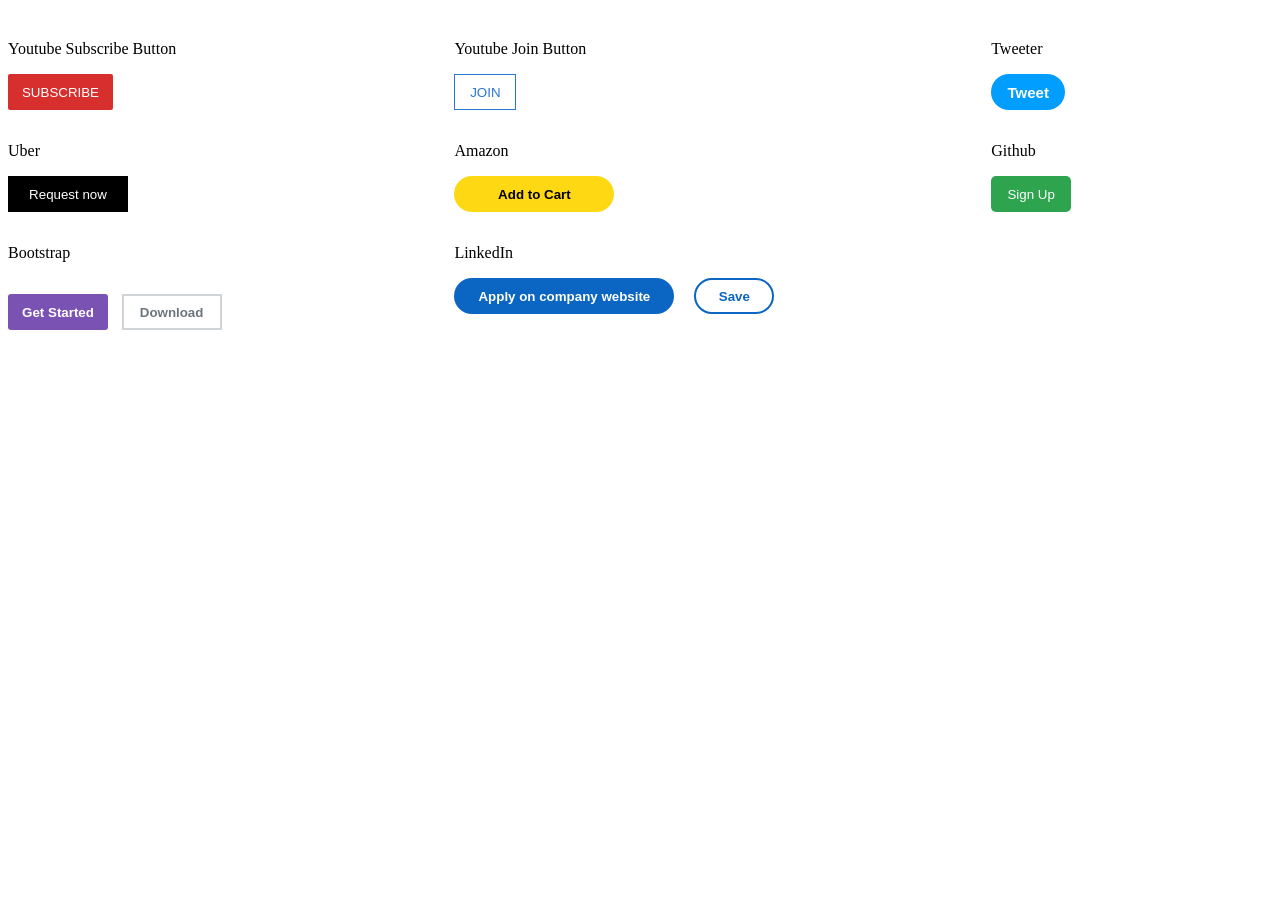
==== PRACTICE/BUTTONS/button.html @ fa21ba37 "Added Buttons Study Material" ====
<!DOCTYPE html>
<html lang="en">
<head>
    <meta charset="UTF-8">
    <meta name="viewport" content="width=device-width, initial-scale=1.0">
    <link rel="stylesheet" href="style.css">
    <title>Buttons</title>
</head>
<body>
    <!--Practice Button Styles with CSS-->
   <div class="container">
    <div>
        <p>Youtube Subscribe Button</p>
        <button class="subscribe-button">SUBSCRIBE</button>
    </div>
    <div>
        <p>Youtube Join Button</p>
        <button class="join-button">JOIN</button>
    </div>
    <div>
        <p>Tweeter</p>
        <button class="tweet-button">Tweet</button>
    </div>
    <div>
        <p>Uber</p>
        <button class="uber-button">Request now</button>
    </div>
    <div>
        <p>Amazon</p>
        <button class="amazon-button">Add to Cart</button>
    </div>
    <div>
        <p>Github</p>
        <button class="github-button">Sign Up</button>
    </div>
    <div>
        <div>Bootstrap</div>
        <div>
            <div>
                <button class="bootstrap-button1">Get Started</button>
                <button class="bootstrap-button2">Download</button>
            </div>
        </div>
    </div>
    <div>
        <div>LinkedIn</div>
        <div>
            <button class="linkedIn-button1">Apply on company website</button>
            <button class="linkedIn-button2">Save</button>
        </div>
        
    </div>
   </div>
</body>
</html>
---- PRACTICE/BUTTONS/style.css ----
.container{
    display: grid;
    grid-template-columns: auto auto auto;
}

.container div{
    margin: 1rem 1rem 0rem 0rem ;
}
/* Selects the seventh element of div siblings */
.container div:nth-child(7) {
    display: flex;
    flex-direction: column;
}

.container div:nth-child(8) {
    display: flex;
    flex-direction: column;
}

.subscribe-button{
    background-color: rgba(211, 22, 22, 0.893);
    border-radius: 2px;
    height: 2.25rem;
    width: 6.563rem;
    cursor: pointer;
    color: white;
    border: none;
}

.join-button{
    border: 1px solid rgb(41, 118, 211);
    color: rgb(41, 118, 211);
    background-color: white;
    height: 2.25rem;
    width: 3.875rem;
    cursor: pointer;
}

.tweet-button{
    background-color: rgb(2, 158, 255);
    border-radius: 18px;
    font-weight: bold;
    height: 2.25rem;
    width: 4.625rem;
    font-size: 15px;
    cursor: pointer;
    color: white;
    border: none;
}

.uber-button{
    background-color: black;
    cursor: pointer;
    height: 2.25rem;
    color: white;
    width: 7.5rem;
    border: none;
}

.amazon-button{
    background-color: rgb(255, 216, 20);
    border-radius: 20px;
    font-weight: 550;
    cursor: pointer;
    height: 2.25rem;
    border: none;
    width: 10rem;
}

.github-button{
    background-color: rgb(46, 164, 79);
    border-radius: 5px;
    color: white;
    cursor: pointer;
    height: 2.25rem;
    border: none;
    width:5rem;
}

.bootstrap-button1 {
    background-color: rgb(121, 82, 179);
    margin-right: 0.6rem;
    border-radius: 3px;
    font-weight: bold;
    height: 2.25rem;
    cursor: pointer;
    color: white;
    width: 6.25rem;
    border: none;
}

.bootstrap-button2 {
    background-color: white;
    border: 2px solid rgba(202, 206, 209, 0.87);
    color: rgb(108, 117, 125);
    font-weight: bold;
    cursor: pointer;
    height: 2.25rem;
    width: 6.25rem;
}

.linkedIn-button1{
    background-color: rgb(10, 102, 194);
    border-radius: 50px;
    margin-right: 1rem;
    font-weight: bold;
    width: 13.75rem;
    height: 2.25rem;
    cursor: pointer;
    color: white;
    border: none;
}

.linkedIn-button2{
    border: 2px solid rgb(10, 102, 194);
    color: rgb(10, 102, 194);
    background-color: white;
    border-radius: 50px;
    font-weight: bold;
    cursor: pointer;
    height: 2.25rem;
    width: 80px;
}
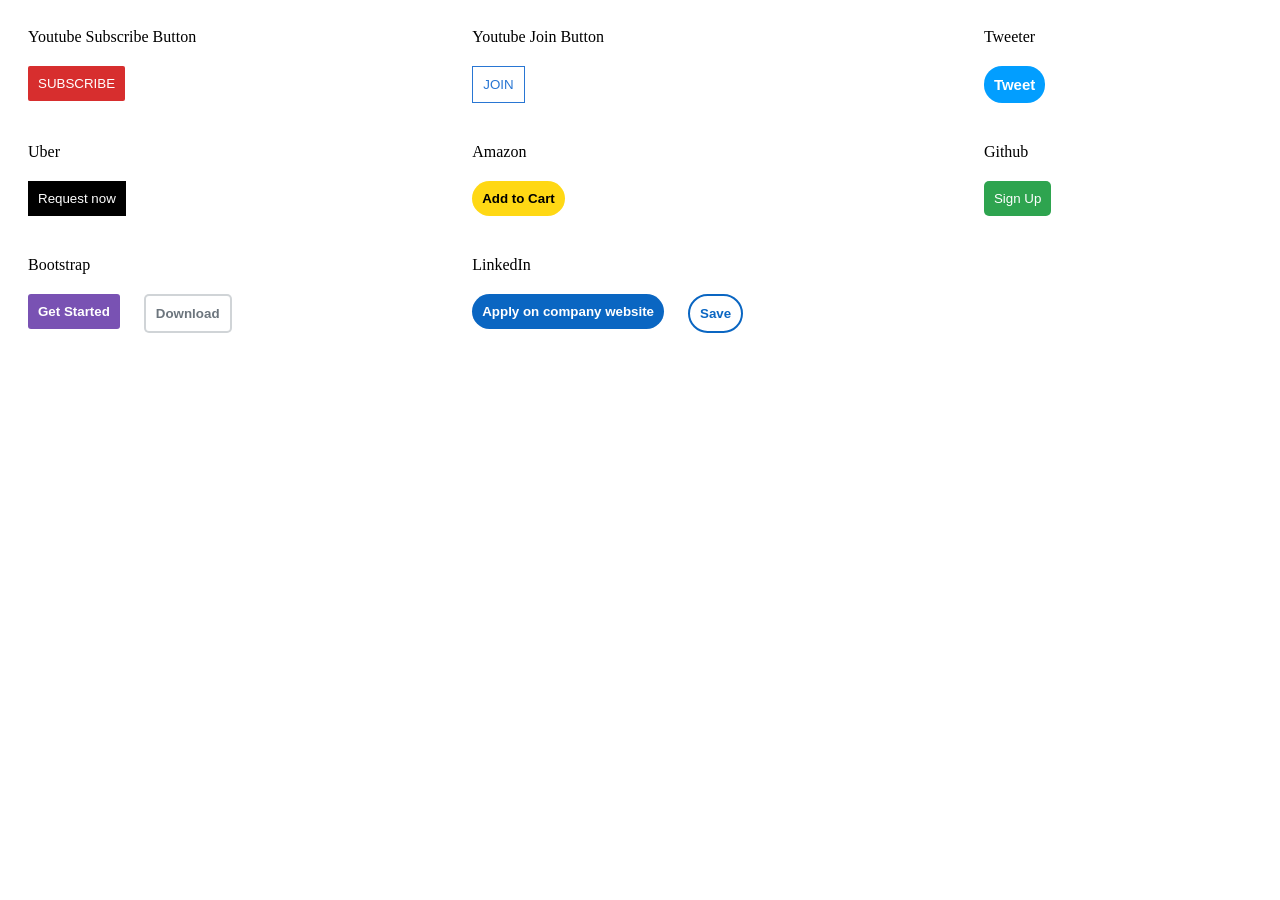
==== commit 03d20112: "Updated Code" ====
--- a/PRACTICE/BUTTONS/button.html
+++ b/PRACTICE/BUTTONS/button.html
@@ -1,55 +1,51 @@
 <!DOCTYPE html>
 <html lang="en">
+
 <head>
     <meta charset="UTF-8">
     <meta name="viewport" content="width=device-width, initial-scale=1.0">
     <link rel="stylesheet" href="style.css">
     <title>Buttons</title>
 </head>
+
 <body>
     <!--Practice Button Styles with CSS-->
-   <div class="container">
-    <div>
-        <p>Youtube Subscribe Button</p>
-        <button class="subscribe-button">SUBSCRIBE</button>
-    </div>
-    <div>
-        <p>Youtube Join Button</p>
-        <button class="join-button">JOIN</button>
-    </div>
-    <div>
-        <p>Tweeter</p>
-        <button class="tweet-button">Tweet</button>
-    </div>
-    <div>
-        <p>Uber</p>
-        <button class="uber-button">Request now</button>
-    </div>
-    <div>
-        <p>Amazon</p>
-        <button class="amazon-button">Add to Cart</button>
-    </div>
-    <div>
-        <p>Github</p>
-        <button class="github-button">Sign Up</button>
-    </div>
-    <div>
-        <div>Bootstrap</div>
+    <div class="container">
         <div>
-            <div>
-                <button class="bootstrap-button1">Get Started</button>
-                <button class="bootstrap-button2">Download</button>
-            </div>
+            <p>Youtube Subscribe Button</p>
+            <button class="subscribe-button">SUBSCRIBE</button>
         </div>
-    </div>
-    <div>
-        <div>LinkedIn</div>
         <div>
+            <p>Youtube Join Button</p>
+            <button class="join-button">JOIN</button>
+        </div>
+        <div>
+            <p>Tweeter</p>
+            <button class="tweet-button">Tweet</button>
+        </div>
+        <div>
+            <p>Uber</p>
+            <button class="uber-button">Request now</button>
+        </div>
+        <div>
+            <p>Amazon</p>
+            <button class="amazon-button">Add to Cart</button>
+        </div>
+        <div>
+            <p>Github</p>
+            <button class="github-button">Sign Up</button>
+        </div>
+        <div>
+            <p>Bootstrap</p>
+            <button class="bootstrap-button1">Get Started</button>
+            <button class="bootstrap-button2">Download</button>
+        </div>
+        <div>
+            <p>LinkedIn</p>
             <button class="linkedIn-button1">Apply on company website</button>
             <button class="linkedIn-button2">Save</button>
         </div>
-        
     </div>
-   </div>
 </body>
+
 </html>
--- a/PRACTICE/BUTTONS/style.css
+++ b/PRACTICE/BUTTONS/style.css
@@ -1,27 +1,26 @@
+button {
+    margin: 10px 10px 10px 10px;
+    padding: 10px 10px 10px 10px;
+    vertical-align: top;
+}
+
 .container{
     display: grid;
     grid-template-columns: auto auto auto;
 }
 
 .container div{
-    margin: 1rem 1rem 0rem 0rem ;
-}
-/* Selects the seventh element of div siblings */
-.container div:nth-child(7) {
-    display: flex;
-    flex-direction: column;
+    margin: 10px;
 }
 
-.container div:nth-child(8) {
-    display: flex;
-    flex-direction: column;
+.container div p{
+    margin: 10px 10px 10px 10px;
+    
 }
 
 .subscribe-button{
     background-color: rgba(211, 22, 22, 0.893);
     border-radius: 2px;
-    height: 2.25rem;
-    width: 6.563rem;
     cursor: pointer;
     color: white;
     border: none;
@@ -31,8 +30,6 @@
     border: 1px solid rgb(41, 118, 211);
     color: rgb(41, 118, 211);
     background-color: white;
-    height: 2.25rem;
-    width: 3.875rem;
     cursor: pointer;
 }
 
@@ -40,8 +37,6 @@
     background-color: rgb(2, 158, 255);
     border-radius: 18px;
     font-weight: bold;
-    height: 2.25rem;
-    width: 4.625rem;
     font-size: 15px;
     cursor: pointer;
     color: white;
@@ -51,9 +46,7 @@
 .uber-button{
     background-color: black;
     cursor: pointer;
-    height: 2.25rem;
     color: white;
-    width: 7.5rem;
     border: none;
 }
 
@@ -62,9 +55,7 @@
     border-radius: 20px;
     font-weight: 550;
     cursor: pointer;
-    height: 2.25rem;
     border: none;
-    width: 10rem;
 }
 
 .github-button{
@@ -72,40 +63,31 @@
     border-radius: 5px;
     color: white;
     cursor: pointer;
-    height: 2.25rem;
     border: none;
-    width:5rem;
 }
 
 .bootstrap-button1 {
     background-color: rgb(121, 82, 179);
-    margin-right: 0.6rem;
     border-radius: 3px;
     font-weight: bold;
-    height: 2.25rem;
     cursor: pointer;
     color: white;
-    width: 6.25rem;
     border: none;
 }
 
 .bootstrap-button2 {
-    background-color: white;
     border: 2px solid rgba(202, 206, 209, 0.87);
     color: rgb(108, 117, 125);
+    background-color: white;
+    border-radius: 5px;
     font-weight: bold;
     cursor: pointer;
-    height: 2.25rem;
-    width: 6.25rem;
 }
 
 .linkedIn-button1{
     background-color: rgb(10, 102, 194);
     border-radius: 50px;
-    margin-right: 1rem;
     font-weight: bold;
-    width: 13.75rem;
-    height: 2.25rem;
     cursor: pointer;
     color: white;
     border: none;
@@ -118,6 +100,4 @@
     border-radius: 50px;
     font-weight: bold;
     cursor: pointer;
-    height: 2.25rem;
-    width: 80px;
 }
